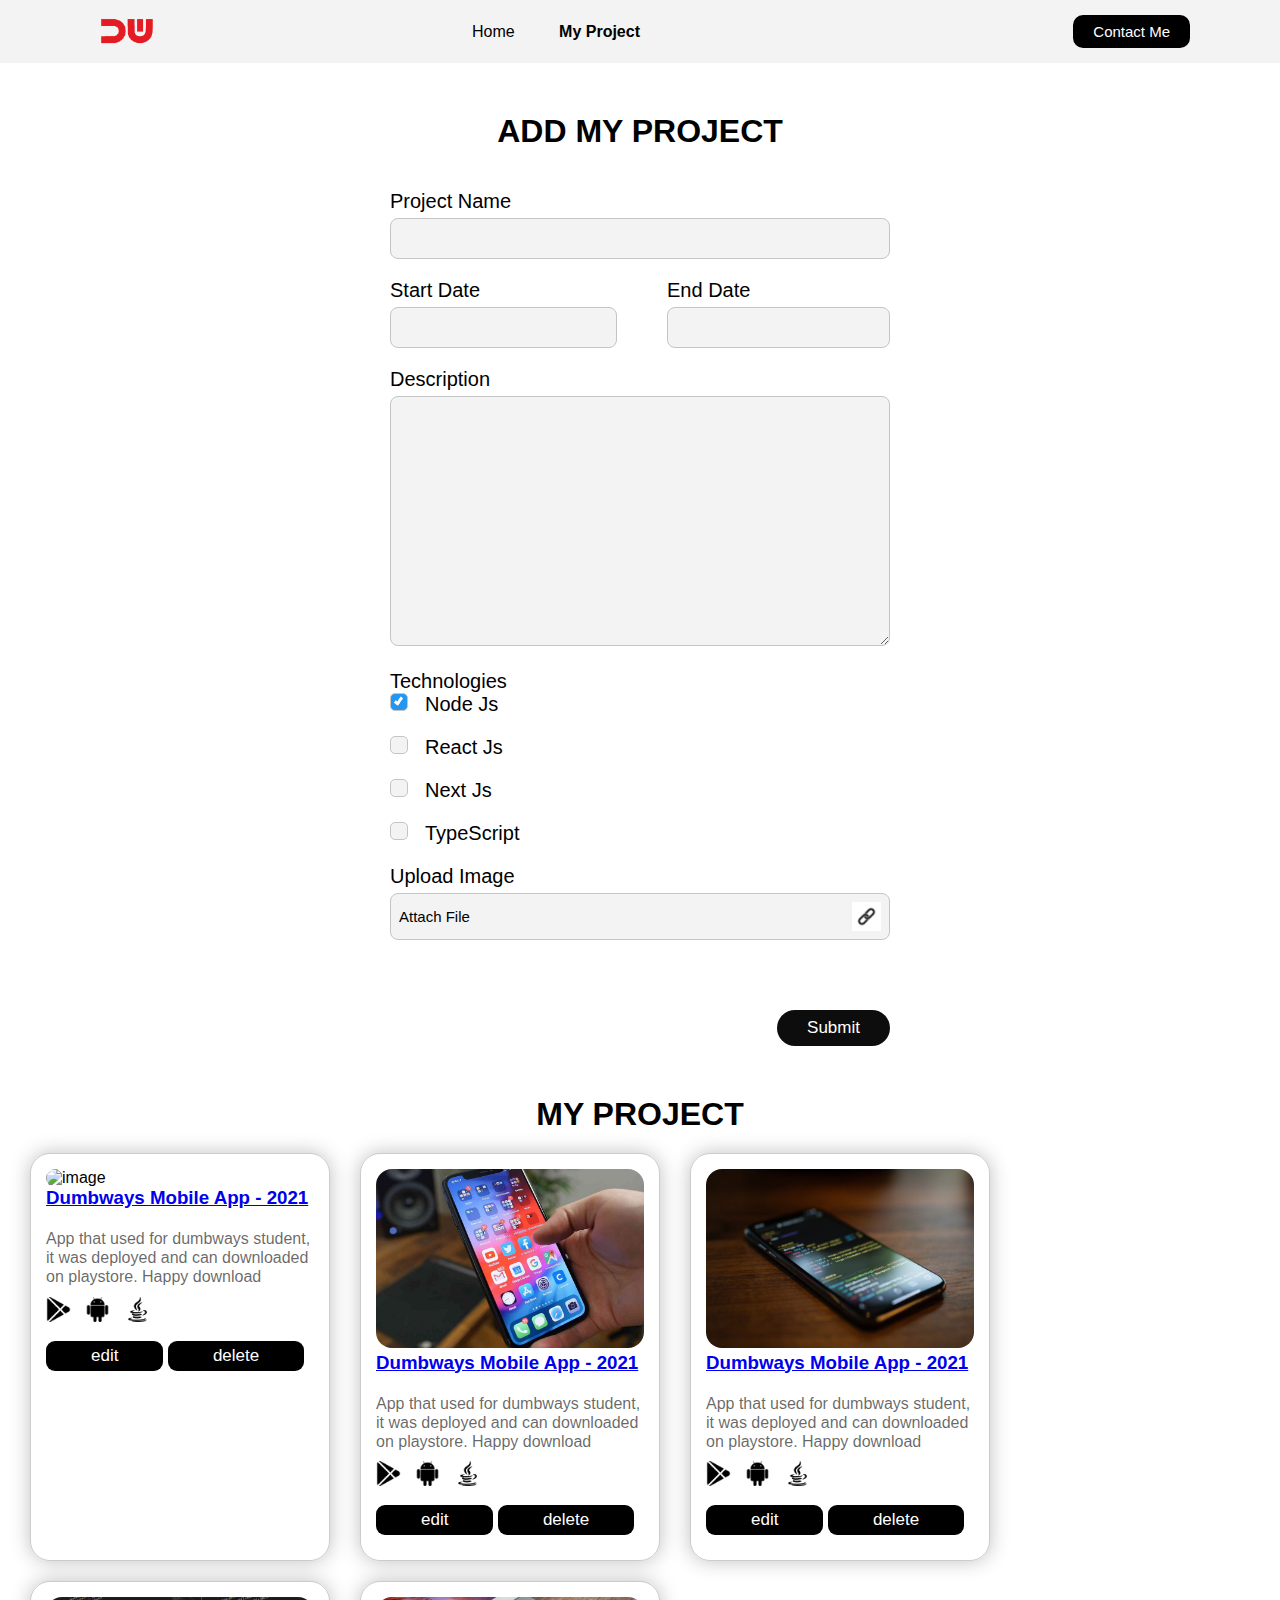
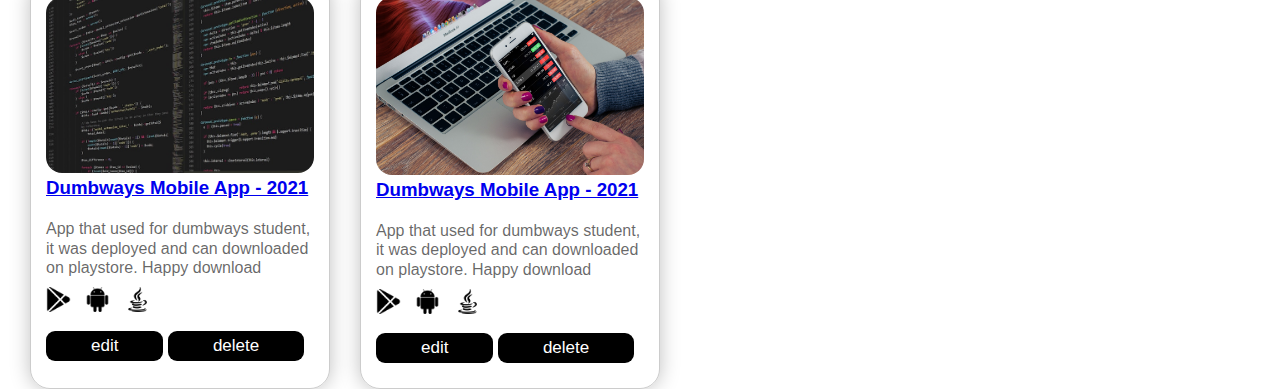
==== blog.html @ 0e5bde99 "first push" ====
<!DOCTYPE html>
<html>
<head>
  <title>Creating Blog Page</title>
  <link rel="stylesheet" href="blog-form.css" />
</head>

<body>
  <!-- NavBar -->
  <nav>
    <div class="left-side">
      <a href="index.html">
        <div class="logo"><a href="index.html"><img src="dumbways.png"></a></div>
      </a>
      <ul>
        <li>
          <a href="index.html">Home</a>
        </li>
        <li>
          <a href="blog.html" class="list-active">My Project</a>
        </li>
      </ul>
    </div>
    <div class="right-side">
      <a href="contact.html"> Contact Me </a>
    </div>
  </nav>
  <!-- Form -->
  <link rel="stylesheet" href="style.css">
  <div class="blog">
    <div class="blog-form">
      <div class="form-container">
        <form onsubmit="addBlog(event)">
          <h1>ADD MY PROJECT</h1>
          <div>
            <label for="input-blog-title">Project Name</label>
            <input id="input-blog-title" />
          </div>
          <div class="start-date">
          <div>
            <label for="input-blog-start date">Start Date</label>
            <input id="input-blog-start date" />
          </div>
          <div class="end-date">
            <label for="input-blog-end date">End Date</label>
            <input id="input-blog-end date" />
          </div>
        </div>
          <div>
            <label for="input-blog-content">Description</label>
            <textarea id="input-blog-content"></textarea>
          </div>
          <div>
            <label for="checkbox-tech">Technologies</label>
            <label class="container">Node Js
              <input type="checkbox" checked="checked">
              <span class="checkmark"></span>
            </label>

            <label class="container">React Js
              <input type="checkbox">
              <span class="checkmark"></span>
            </label>

            <label class="container">Next Js
              <input type="checkbox">
              <span class="checkmark"></span>
            </label>

            <label class="container">TypeScript
              <input type="checkbox">
              <span class="checkmark"></span>
            </label>
          </div>
          <div>

            <label>Upload Image</label>
            <div class="input-blog-image-group">
              <label for="input-blog-image">
                <p>Attach File</p>
                <img src="link.jpg" alt="file" />
              </label>
              <input type="file" id="input-blog-image" hidden />
            </div>
          </div>
          <div class="button-group">
            <button style="
          padding: 8px 30px;
          font-size: 17px;
          background: #0e0d0d;
          border-radius: 20px;
          margin-left: 240px;
          border: none;
          color: #fff;
          cursor: pointer;
          ">Submit
            </button>

          </div>
        </form>
      </div>
    </div>
  </div>
  </div>
  <!-- Form -->
          <center>
            <h1>MY PROJECT</h1>
          </center>
          <div class="project-list">
            <div class="card-1">
              <div class="image">
                <img src="card1.jpg" alt="image" style="width: 100%; border-radius: 16px;" />
              </div>
              <div class="header">
                <h3><a href="web-app1.html">Dumbways Mobile App - 2021</a></h3>
              </div>
              <div class="content">
                <p>
                  App that used for dumbways student, it was deployed and can downloaded on playstore. Happy download
                </p>
              </div>

              <div style="margin-top: 10px">
                <a href="playstore.com"><img src="playstore.png"
                    style="position: relative; cursor:progress; width: 25px; " alt="play-store" target="_blank" /></a>
                <a href="android-logo.com"><img src="android-logo.png" alt="android"
                    style="position:relative; cursor:progress; width: 25px; margin-left: 10px;" target="_blank" /></a>
                <a href="java.com"><img src="java.png"
                    style="position: relative; cursor: progress; width: 25px; margin-left: 10px;" alt="twitter" /></a>
              </div>

              <span>
                <button style="padding: 5px 45px;
          font-size: 17px;
          background: #000000;
          border-radius: 9px;
          border: none;
          color: rgb(255, 255, 255);
          cursor: progress;
          margin-top: 15px;">edit</button>

                <button style="padding: 5px 45px;
          font-size: 17px;
          background: #000000;
          border-radius: 9px;
          border: none;
          color: rgb(255, 255, 255);
          cursor: progress;">delete</button>
              </span>
          </div>
            <div class="card-1">
              <div class="image">
                <img src="card2.jpg" alt="image" style="width: 100%; border-radius: 16px;" />
              </div>
              <div class="header">
                <h3><a href="web.app2.html">Dumbways Mobile App - 2021</a></h3>
              </div>
              <div class="content">
                <p>
                  App that used for dumbways student, it was deployed and can downloaded on playstore. Happy download
                </p>
              </div>

              <div style="margin-top: 10px">
                <a href="playstore.com"><img src="playstore.png"
                    style="position: relative; cursor:progress; width: 25px; " alt="play-store" target="_blank" /></a>
                <a href="android-logo.com"><img src="android-logo.png" alt="android"
                    style="position:relative; cursor:progress; width: 25px; margin-left: 10px;" target="_blank" /></a>
                <a href="java.com"><img src="java.png"
                    style="position: relative; cursor: progress; width: 25px; margin-left: 10px;" alt="twitter" /></a>
              </div>

              <span>
                <button style="padding: 5px 45px;
            font-size: 17px;
            background: #000000;
            border-radius: 9px;
            border: none;
            color: rgb(255, 255, 255);
            cursor: progress;
            margin-top: 15px;">edit</button>

                <button style="padding: 5px 45px;
            font-size: 17px;
            background: #000000;
            border-radius: 9px;
            border: none;
            color: rgb(255, 255, 255);
            cursor: progress;">delete</button>
              </span>
            </div>
            <div class="card-1">
              <div class="image">
                <img src="card-1.jpg" alt="image" style="width: 100%; border-radius: 16px;" />
              </div>
              <div class="header">
                <h3><a href="web-app.html">Dumbways Mobile App - 2021</a></h3>
              </div>
              <div class="content">
                <p>
                  App that used for dumbways student, it was deployed and can downloaded on playstore. Happy download
                </p>
              </div>

              <div style="margin-top: 10px">
                <a href="playstore.com"><img src="playstore.png"
                    style="position: relative; cursor:progress; width: 25px; " alt="play-store" target="_blank" /></a>
                <a href="android-logo.com"><img src="android-logo.png" alt="android"
                    style="position:relative; cursor:progress; width: 25px; margin-left: 10px;" target="_blank" /></a>
                <a href="java.com"><img src="java.png"
                    style="position: relative; cursor: progress; width: 25px; margin-left: 10px;" alt="twitter" /></a>
              </div>

              <span>
                <button style="padding: 5px 45px;
            font-size: 17px;
            background: #000000;
            border-radius: 9px;
            border: none;
            color: rgb(255, 255, 255);
            cursor: progress;
            margin-top: 15px;">edit</button>

                <button style="padding: 5px 45px;
            font-size: 17px;
            background: #000000;
            border-radius: 9px;
            border: none;
            color: rgb(255, 255, 255);
            cursor: progress;">delete</button>
              </span>
            </div>
            <div class="card-1">
              <div class="image">
                <img src="card-4.jpg" alt="image" style="width: 100%; border-radius: 16px;" />
              </div>
              <div class="header">
                <h3><a href="web-app3.html">Dumbways Mobile App - 2021</a></h3>
              </div>
              <div class="content">
                <p>
                  App that used for dumbways student, it was deployed and can downloaded on playstore. Happy download
                </p>
              </div>
  
              <div style="margin-top: 10px">
                <a href="playstore.com"><img src="playstore.png"
                    style="position: relative; cursor:progress; width: 25px; " alt="play-store" target="_blank" /></a>
                <a href="android-logo.com"><img src="android-logo.png" alt="android"
                    style="position:relative; cursor:progress; width: 25px; margin-left: 10px;" target="_blank" /></a>
                <a href="java.com"><img src="java.png"
                    style="position: relative; cursor: progress; width: 25px; margin-left: 10px;" alt="twitter" /></a>
              </div>
  
              <span>
                <button style="padding: 5px 45px;
            font-size: 17px;
            background: #000000;
            border-radius: 9px;
            border: none;
            color: rgb(255, 255, 255);
            cursor: progress;
            margin-top: 15px;">edit</button>
  
                <button style="padding: 5px 45px;
            font-size: 17px;
            background: #000000;
            border-radius: 9px;
            border: none;
            color: rgb(255, 255, 255);
            cursor: progress;">delete</button>
              </span>
            </div> 
            <div class="card-1">
              <div class="image">
                <img src="mobile.jpg" alt="image" style="width: 100%; border-radius: 16px;" />
              </div>
              <div class="header">
                <h3><a href="web-app4.html">Dumbways Mobile App - 2021</a></h3>
              </div>
              <div class="content">
                <p>
                  App that used for dumbways student, it was deployed and can downloaded on playstore. Happy download
                </p>
              </div>
  
              <div style="margin-top: 10px">
                <a href="playstore.com"><img src="playstore.png"
                    style="position: relative; cursor:progress; width: 25px; " alt="play-store" target="_blank" /></a>
                <a href="android-logo.com"><img src="android-logo.png" alt="android"
                    style="position:relative; cursor:progress; width: 25px; margin-left: 10px;" target="_blank" /></a>
                <a href="java.com"><img src="java.png"
                    style="position: relative; cursor: progress; width: 25px; margin-left: 10px;" alt="twitter" /></a>
              </div>
  
              <span>
                <button style="padding: 5px 45px;
            font-size: 17px;
            background: #000000;
            border-radius: 9px;
            border: none;
            color: rgb(255, 255, 255);
            cursor: progress;
            margin-top: 15px;">edit</button>
  
                <button style="padding: 5px 45px;
            font-size: 17px;
            background: #000000;
            border-radius: 9px;
            border: none;
            color: rgb(255, 255, 255);
            cursor: progress;">delete</button>
              </span>
            </div>
          </div>
        </div>
          </div>
        </div>
        </div>
          </div>

      </div>
    </div>
</body>

</html>
---- blog-form.css ----
* {
  margin: 0;
  padding: 0;
  box-sizing: border-box;
  font-family: "Poppins", sans-serif;
}

/* Blog Form */
.blog-form {
  padding: 50px 0;
  display: flex;
  justify-content: center;
}

.blog-form .form-container {
  width: 500px;
}

.blog-form .form-container h1 {
  text-align: center;
  margin-bottom: 40px;
}

.blog-form form label {
  font-size: 20px;
  font-weight: 400;
}

.blog-form form input,
textarea,
select {
  width: 100%;
  font-size: 20px;
  font-weight: 400;
  padding: 8px;
  margin-top: 5px;
  margin-bottom: 20px;
  background: #f4f3f3;
  border: 1px solid #c4c4c4;
  border-radius: 8px;
}

.blog-form form textarea {
  height: 250px;
}

.blog-form form .input-blog-image-group {
  width: 100%;
  font-size: 20px;
  font-weight: 400;
  padding: 8px;
  margin-top: 5px;
  margin-bottom: 20px;
  background: #f4f3f3;
  border: 1px solid #c4c4c4;
  border-radius: 8px;
  cursor: pointer;
}

.blog-form form .input-blog-image-group label p {
  font-size: 15px;
}

.blog-form form .input-blog-image-group label {
  cursor: pointer;
  display: flex;
  align-items: center;
  justify-content: space-between;
}

.blog-form form .button-group {
  text-align: right;
}

.blog-form form button {
  margin-top: 50px;
  padding: 8px 20px;
  font-size: 17px;
  background: #ec4d37;
  border-radius: 8px;
  border: none;
  color: #fff;
  cursor: pointer;
}

.blog hr {
  border: 1px solid #dbdbdb;
  width: 80%;
  margin-right: auto;
  margin-left: auto;
}

.logo img {
    position: relative;
    margin-top: 20%;
    margin-left: 10px;
    margin-bottom: 20%;
    width: 30%;
}

/* Blog list */
.blog .blog-list {
  margin-top: 80px;
  margin-bottom: 80px;
  display: flex;
  align-items: center;
  flex-direction: column;
}

.blog .blog-list .blog-list-item {
  width: 80%;
  padding: 15px;
  margin-bottom: 20px;
  border: 2px solid #dbdbdb;
  border-radius: 8px;
  display: flex;
}

.blog .blog-list .blog-list-item .blog-image {
  flex: 1;
}

.blog .blog-list .blog-list-item .blog-image img {
  width: 100%;
  height: 300px;
  object-fit: cover;
}

.blog .blog-list .blog-list-item .blog-content {
  padding-left: 20px;
  flex: 2;
}

.blog .blog-list .btn-group {
  text-align: right;
  margin-bottom: 20px;
}

.blog .blog-list .btn-group .btn-edit {
  padding: 5px 10px;
  border: 0;
  border-radius: 4px;
  background: #dbdbdb;
}

.blog .blog-list .btn-group .btn-post {
  padding: 5px 10px;
  border: 0;
  border-radius: 4px;
  background: #ec4d37;
  color: #fff;
}

.blog .blog-list h1 a {
  text-decoration: none;
  color: #000000;
}

.blog .blog-list .detail-blog-content {
  font-weight: 300;
  font-size: 12px;
  line-height: 20px;
}

.blog .blog-list .blog-list-item p {
  margin-top: 20px;
  font-weight: normal;
  font-size: 14px;
  line-height: 20px;
  text-align: justify;
}

/* Blog Detail */
.blog-detail {
  display: flex;
  justify-content: center;
}

.blog-detail-container {
  width: 80%;
  margin: 40px 0;
}

.blog-detail-container img {
  width: 100%;
}

.blog-detail-container h1 {
  font-style: normal;
  font-weight: 800;
  font-size: 44px;
  line-height: 120%;
  margin-bottom: 15px;
}

.blog-detail-container .author {
  font-weight: 100;
  font-size: 20px;
  line-height: 120%;
  margin-bottom: 20px;
}

.blog-detail-container p {
  margin-top: 40px;
  font-style: normal;
  font-weight: normal;
  font-size: 24px;
  line-height: 140%;
  text-align: justify;
}

.blog-form form .input-blog-image-group img {
    width: 6%
}

/* Navbar */
nav {
  display: flex;
  background: #f4f3f3;
  height: 7vh;
}

nav div {
  display: flex;
  align-items: center;
  flex: 50%;
}

nav div.left-side {
  padding-left: 90px;
}

nav div.right-side {
  padding-right: 90px;
  display: flex;
  justify-content: flex-end;
}

nav ul {
  list-style-type: none;
  margin-left: 40px;
}

nav ul li {
  display: inline;
  margin-left: 40px;
}

nav ul li a {
  color: #000000;
  text-decoration: none;
}

nav ul li a.list-active {
  color: #ec4d37;
  font-weight: 700;
}

nav .right-side a {
  font-size: 15px;
  padding: 8px 20px;
  background-color: #ec4d37;
  border: none;
  border-radius: 10px;
  color: #fff;
  text-decoration: none;
}

.container {
  display: block;
  position: relative;
  padding-left: 35px;
  margin-bottom: 20px;
  cursor: pointer;
  font-size: 15px;
  -webkit-user-select: none;
  -moz-user-select: none;
  -ms-user-select: none;
  user-select: none;
}

.container input {
  position: absolute;
  opacity: 0;
  cursor: pointer;
  height: 0;
  width: 0;
}

/* Create a custom checkbox */
.checkmark {
  position: absolute;
  top: 0;
  left: 0;
  height: 18px;
  width: 18px;
  background-color: #f4f3f3;
  border: 1px solid #c4c4c4;
  border-radius: 5px;
}

/* On mouse-over, add a grey background color */
.container:hover input ~ .checkmark {
  background-color: #f4f3f3;
}

/* When the checkbox is checked, add a blue background */
.container input:checked ~ .checkmark {
  background-color: #2196F3;
}

.checkmark:after {
  content: "";
  position: absolute;
  display: none;
}

.container input:checked ~ .checkmark:after {
  display: block;
}

/* Style the checkmark/indicator */
.container .checkmark:after {
  left: 5px;
  top: 2px;
  width: 2px;
  height: 6px;
  border: solid white;
  border-width: 0 3px 3px 0;
  -webkit-transform: rotate(35deg);
  -ms-transform: rotate(35deg);
  transform: rotate(35deg);
}

.personal {
  display: flex;
  height: 93vh;
}

.personal .left {
  flex: 50%;
  display: flex;
  justify-content: flex-end;
  align-items: center;
}
---- style.css ----
* {
  margin: 0;
  padding: 0;
  box-sizing: border-box;
  font-family: Arial, Helvetica, sans-serif;
}

/* Navbar */
nav {
  display: flex;
  background: #f4f3f3;
  height: 7vh;
}

nav div {
  display: flex;
  align-items: center;
  flex: 50%;
}

nav div.left-side {
  padding-left: 90px;
}

nav div.right-side {
  padding-right: 90px;
  display: flex;
  justify-content: flex-end;
}

nav ul {
  list-style-type: none;
  margin-left: 40px;
}

nav ul li {
  display: inline;
  margin-left: 40px;
}

nav ul li a {
  color: #000000;
  text-decoration: none;
}

nav ul li a.list-active {
  color: #000000;
  font-weight: 700;
}

nav .right-side a {
  font-size: 15px;
  padding: 8px 20px;
  background-color: #000000;
  border: none;
  border-radius: 10px;
  color: #fff;
  text-decoration: none;
}

.logo img {
  position: relative;
  margin-top: 20%;
  margin-left: 10px;
  margin-bottom: 20%;
  width: 30%;
}

/* Card Profile */

.personal {
  display: flex;
  height: 93vh;
}

.personal .left {
  flex: 50%;
  display: flex;
  justify-content: flex-end;
  align-items: center;
}

.personal .right {
  flex: 50%;
  display: flex;
  position: relative;
}
/* Form Contact */

.form-contact {
  height: 93vh;
  display: flex;
  justify-content: center;
  align-items: center;
}

.form-contact form label {
  font-size: 20px;
  font-weight: 400;
}

.form-contact form input,
textarea,
select {
  width: 100%;
  font-size: 20px;
  font-weight: 400;
  padding: 8px;
  margin-top: 5px;
  margin-bottom: 20px;
  background: #f4f3f3;
  border: 1px solid #c4c4c4;
  border-radius: 8px;
}

.form-contact form textarea {
  height: 100px;
}

.form-contact form button {
  padding: 8px 30px;
  font-size: 17px;
  background: #000000;
  border-radius: 10px;
  border: none;
  color: #fff;
  cursor: pointer;
}

/* Blog Form */
.blog-form {
  padding: 50px 0;
  display: flex;
  justify-content: center;
}

.blog-form .form-container {
  width: 500px;
}

.blog-form .form-container h1 {
  text-align: center;
  margin-bottom: 40px;
}

.blog-form form label {
  font-size: 20px;
  font-weight: 400;
}

.blog-form form input,
textarea,
select {
  width: 100%;
  font-size: 20px;
  font-weight: 400;
  padding: 8px;
  margin-top: 5px;
  margin-bottom: 20px;
  background: #f4f3f3;
  border: 1px solid #c4c4c4;
  border-radius: 8px;
}

.blog-form form textarea {
  height: 250px;
}

.blog-form form .input-blog-image-group {
  width: 100%;
  font-size: 20px;
  font-weight: 400;
  padding: 8px;
  margin-top: 5px;
  margin-bottom: 20px;
  background: #f4f3f3;
  border: 1px solid #c4c4c4;
  border-radius: 8px;
  cursor: pointer;
}

.blog-form form .input-blog-image-group label p {
  font-size: 15px;
}

.blog-form form .input-blog-image-group label {
  cursor: pointer;
  display: flex;
  align-items: center;
  justify-content: space-between;
}

.blog-form form .button-group {
  text-align: right;
}

.blog-form form button {
  margin-top: 50px;
  padding: 8px 20px;
  font-size: 17px;
  background: #ec4d37;
  border-radius: 8px;
  border: none;
  color: #fff;
  cursor: pointer;
}

.blog hr {
  border: 1px solid #dbdbdb;
  width: 80%;
  margin-right: auto;
  margin-left: auto;
}

/* Blog list */
.blog .blog-list {
  margin-top: 80px;
  margin-bottom: 80px;
  display: flex;
  align-items: center;
  flex-direction: column;
}

.blog .blog-list .blog-list-item {
  width: 80%;
  padding: 15px;
  margin-bottom: 20px;
  border: 2px solid #dbdbdb;
  border-radius: 8px;
  display: flex;
}

.blog .blog-list .blog-list-item .blog-image {
  flex: 1;
}

.blog .blog-list .blog-list-item .blog-image img {
  width: 100%;
  height: 300px;
  object-fit: cover;
}

.blog .blog-list .blog-list-item .blog-content {
  padding-left: 20px;
  flex: 2;
}

.blog .blog-list .btn-group {
  text-align: right;
  margin-bottom: 20px;
}

.blog .blog-list .btn-group .btn-edit {
  padding: 5px 10px;
  border: 0;
  border-radius: 4px;
  background: #dbdbdb;
}

.blog .blog-list .btn-group .btn-post {
  padding: 5px 10px;
  border: 0;
  border-radius: 4px;
  background: #ec4d37;
  color: #fff;
}

.blog .blog-list h1 a {
  text-decoration: none;
  color: #000000;
}

.blog .blog-list .detail-blog-content {
  font-weight: 300;
  font-size: 12px;
  line-height: 20px;
}

.blog .blog-list .blog-list-item p {
  margin-top: 20px;
  font-weight: normal;
  font-size: 14px;
  line-height: 20px;
  text-align: justify;
}

.project-list {
    display: flex;
    flex-wrap: wrap;
}

/* Blog Detail */
.blog-detail {
  display: flex;
  justify-content: center;
}

.blog-detail-container {
  width: 80%;
  margin: 40px 0;
}

.blog-detail-container img {
  width: 100%;
}

.blog-detail-container h1 {
  font-style: normal;
  font-weight: 800;
  font-size: 44px;
  line-height: 120%;
  margin-bottom: 15px;
}

.blog-detail-container .author {
  font-weight: 100;
  font-size: 20px;
  line-height: 120%;
  margin-bottom: 20px;
}

.blog-detail-container p {
  margin-top: 40px;
  font-style: normal;
  font-weight: normal;
  font-size: 24px;
  line-height: 140%;
  text-align: justify;
}

.card-1 {
  width: 300px;
  border: 1px solid #00000033;
  border-radius: 20px;
  padding: 15px 15px 25px 15px;
  box-shadow: 0px 0px 20px #00000040;
  margin-top: 20px;
  transition: 0.4s;
  margin-left: 30px;
}

.card-1 .image img {
  width: 100%;
  border-radius: 16px;
}

.card-1 .header h1 {
  text-align: left;
  margin-top: 7%;
}

.card-1 .content p {
  text-align: left;
  color: rgba(0, 0, 0, 0.6);
  line-height: 120%;
  margin-top: 20px;
}

.project-list {
  display: flex;
  flex-wrap: wrap;
}

.blog-form .form-container .start-date {
  display: flex;
  width: 500px;
}

.blog-form .form-container .start-date .end-date {
  margin-left: 50px;
}
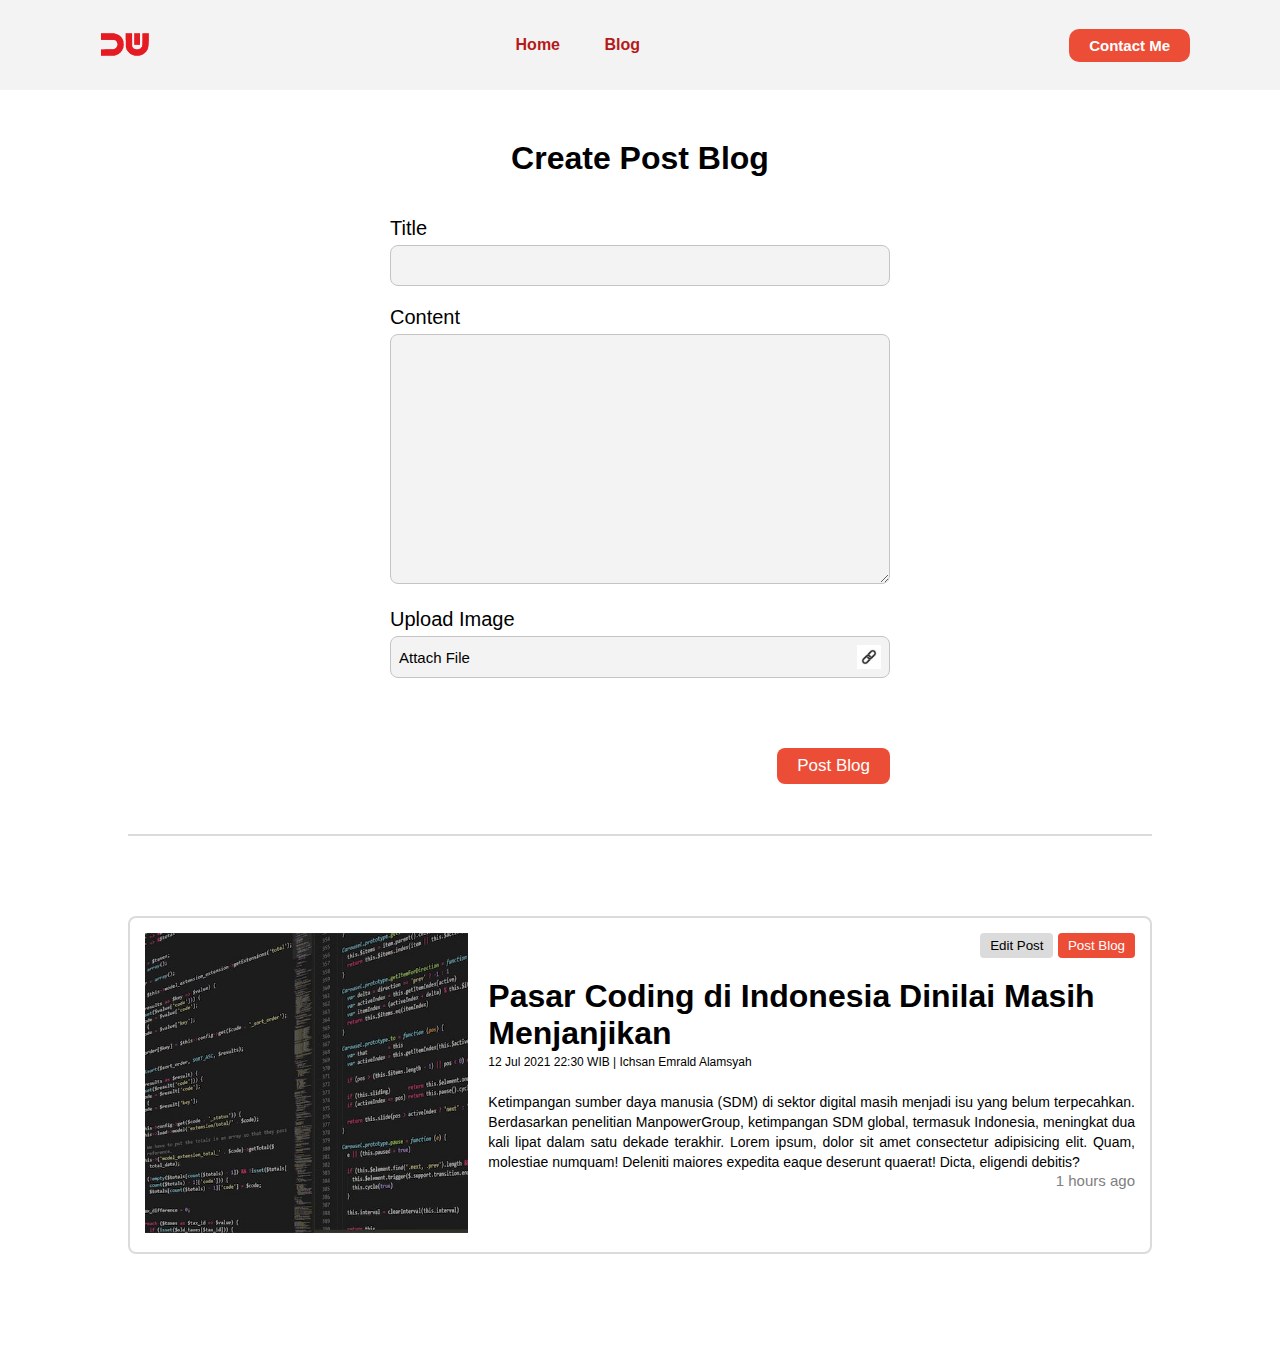
==== commit 12e971c7: "sixth project" ====
--- a/blog.html
+++ b/blog.html
@@ -1,326 +1,86 @@
 <!DOCTYPE html>
-<html>
-<head>
-  <title>Creating Blog Page</title>
-  <link rel="stylesheet" href="blog-form.css" />
-</head>
-
-<body>
-  <!-- NavBar -->
-  <nav>
-    <div class="left-side">
-      <a href="index.html">
-        <div class="logo"><a href="index.html"><img src="dumbways.png"></a></div>
-      </a>
-      <ul>
-        <li>
-          <a href="index.html">Home</a>
-        </li>
-        <li>
-          <a href="blog.html" class="list-active">My Project</a>
-        </li>
-      </ul>
-    </div>
-    <div class="right-side">
-      <a href="contact.html"> Contact Me </a>
-    </div>
-  </nav>
-  <!-- Form -->
-  <link rel="stylesheet" href="style.css">
-  <div class="blog">
-    <div class="blog-form">
-      <div class="form-container">
-        <form onsubmit="addBlog(event)">
-          <h1>ADD MY PROJECT</h1>
-          <div>
-            <label for="input-blog-title">Project Name</label>
-            <input id="input-blog-title" />
+<html lang="en">
+    <head>
+      <meta charset="UTF-8">
+      <meta http-equiv="X-UA-Compatible" content="IE=edge">
+      <meta name="viewport" content="width=device-width, initial-scale=1.0">
+      <link rel="stylesheet" href="style.css">
+      <title>Blog Page</title>
+    </head>
+  <body>
+    <nav>
+        <div class="left-side">
+          <div class="logo"><a href="index.html"><img src="dumbways.png"></a></div>
+          <ul>
+            <li>
+              <a href="home.html">Home</a>
+            </li>
+            <li>
+              <a href="blog.html" class="list-active">Blog</a>
+            </li>
+          </ul>
+        </div>
+        <div class="right-side">
+          <a href="contact.html"> Contact Me </a>
+        </div>
+    </nav>
+    <!-- Blog Form-->
+    <div class="blog">
+      <div class="blog-form">
+        <div class="form-container">
+          <form onsubmit="addBlog(event)">
+            <h1>Create Post Blog</h1>
+            <div>
+              <label for="input-blog-title">Title</label>
+              <input id="input-blog-title" />
+            </div>
+            <div>
+              <label for="input-blog-content">Content</label>
+              <textarea id="input-blog-content"></textarea>
+            </div>
+            <div>
+              <label>Upload Image</label>
+              <div class="input-blog-image-group">
+                <label for="input-blog-image">
+                  <p>Attach File</p>
+                  <img src="link.jpg" alt="file" style="width: 5%;" />
+                </label>
+                <input type="file" id="input-blog-image" hidden />
+              </div>
+            </div>
+            <div class="button-group">
+              <button>Post Blog</button>
+            </div>
+            <script src="blog.js"></script>
+          </form>
+      </div>
+      </div>
+      <hr class="line" />
+     <div id="contents" class="blog-list">
+      <div class="blog-list-item">
+        <div class="blog-image">
+          <img src="card-4.jpg" alt="" />
+        </div>
+        <div class="blog-content">
+          <div class="btn-group">
+            <button class="btn-edit">Edit Post</button>
+            <button class="btn-post">Post Blog</button>
           </div>
-          <div class="start-date">
-          <div>
-            <label for="input-blog-start date">Start Date</label>
-            <input id="input-blog-start date" />
+          <h1>
+            <a href="blog-detail.html" target="_blank">Pasar Coding di Indonesia Dinilai Masih Menjanjikan</a>
+          </h1>
+          <div class="detail-blog-content">
+            12 Jul 2021 22:30 WIB | Ichsan Emrald Alamsyah
           </div>
-          <div class="end-date">
-            <label for="input-blog-end date">End Date</label>
-            <input id="input-blog-end date" />
-          </div>
-        </div>
-          <div>
-            <label for="input-blog-content">Description</label>
-            <textarea id="input-blog-content"></textarea>
-          </div>
-          <div>
-            <label for="checkbox-tech">Technologies</label>
-            <label class="container">Node Js
-              <input type="checkbox" checked="checked">
-              <span class="checkmark"></span>
-            </label>
-
-            <label class="container">React Js
-              <input type="checkbox">
-              <span class="checkmark"></span>
-            </label>
-
-            <label class="container">Next Js
-              <input type="checkbox">
-              <span class="checkmark"></span>
-            </label>
-
-            <label class="container">TypeScript
-              <input type="checkbox">
-              <span class="checkmark"></span>
-            </label>
-          </div>
-          <div>
-
-            <label>Upload Image</label>
-            <div class="input-blog-image-group">
-              <label for="input-blog-image">
-                <p>Attach File</p>
-                <img src="link.jpg" alt="file" />
-              </label>
-              <input type="file" id="input-blog-image" hidden />
-            </div>
-          </div>
-          <div class="button-group">
-            <button style="
-          padding: 8px 30px;
-          font-size: 17px;
-          background: #0e0d0d;
-          border-radius: 20px;
-          margin-left: 240px;
-          border: none;
-          color: #fff;
-          cursor: pointer;
-          ">Submit
-            </button>
-
-          </div>
-        </form>
-      </div>
-    </div>
-  </div>
-  </div>
-  <!-- Form -->
-          <center>
-            <h1>MY PROJECT</h1>
-          </center>
-          <div class="project-list">
-            <div class="card-1">
-              <div class="image">
-                <img src="card1.jpg" alt="image" style="width: 100%; border-radius: 16px;" />
-              </div>
-              <div class="header">
-                <h3><a href="web-app1.html">Dumbways Mobile App - 2021</a></h3>
-              </div>
-              <div class="content">
-                <p>
-                  App that used for dumbways student, it was deployed and can downloaded on playstore. Happy download
-                </p>
-              </div>
-
-              <div style="margin-top: 10px">
-                <a href="playstore.com"><img src="playstore.png"
-                    style="position: relative; cursor:progress; width: 25px; " alt="play-store" target="_blank" /></a>
-                <a href="android-logo.com"><img src="android-logo.png" alt="android"
-                    style="position:relative; cursor:progress; width: 25px; margin-left: 10px;" target="_blank" /></a>
-                <a href="java.com"><img src="java.png"
-                    style="position: relative; cursor: progress; width: 25px; margin-left: 10px;" alt="twitter" /></a>
-              </div>
-
-              <span>
-                <button style="padding: 5px 45px;
-          font-size: 17px;
-          background: #000000;
-          border-radius: 9px;
-          border: none;
-          color: rgb(255, 255, 255);
-          cursor: progress;
-          margin-top: 15px;">edit</button>
-
-                <button style="padding: 5px 45px;
-          font-size: 17px;
-          background: #000000;
-          border-radius: 9px;
-          border: none;
-          color: rgb(255, 255, 255);
-          cursor: progress;">delete</button>
-              </span>
-          </div>
-            <div class="card-1">
-              <div class="image">
-                <img src="card2.jpg" alt="image" style="width: 100%; border-radius: 16px;" />
-              </div>
-              <div class="header">
-                <h3><a href="web.app2.html">Dumbways Mobile App - 2021</a></h3>
-              </div>
-              <div class="content">
-                <p>
-                  App that used for dumbways student, it was deployed and can downloaded on playstore. Happy download
-                </p>
-              </div>
-
-              <div style="margin-top: 10px">
-                <a href="playstore.com"><img src="playstore.png"
-                    style="position: relative; cursor:progress; width: 25px; " alt="play-store" target="_blank" /></a>
-                <a href="android-logo.com"><img src="android-logo.png" alt="android"
-                    style="position:relative; cursor:progress; width: 25px; margin-left: 10px;" target="_blank" /></a>
-                <a href="java.com"><img src="java.png"
-                    style="position: relative; cursor: progress; width: 25px; margin-left: 10px;" alt="twitter" /></a>
-              </div>
-
-              <span>
-                <button style="padding: 5px 45px;
-            font-size: 17px;
-            background: #000000;
-            border-radius: 9px;
-            border: none;
-            color: rgb(255, 255, 255);
-            cursor: progress;
-            margin-top: 15px;">edit</button>
-
-                <button style="padding: 5px 45px;
-            font-size: 17px;
-            background: #000000;
-            border-radius: 9px;
-            border: none;
-            color: rgb(255, 255, 255);
-            cursor: progress;">delete</button>
-              </span>
-            </div>
-            <div class="card-1">
-              <div class="image">
-                <img src="card-1.jpg" alt="image" style="width: 100%; border-radius: 16px;" />
-              </div>
-              <div class="header">
-                <h3><a href="web-app.html">Dumbways Mobile App - 2021</a></h3>
-              </div>
-              <div class="content">
-                <p>
-                  App that used for dumbways student, it was deployed and can downloaded on playstore. Happy download
-                </p>
-              </div>
-
-              <div style="margin-top: 10px">
-                <a href="playstore.com"><img src="playstore.png"
-                    style="position: relative; cursor:progress; width: 25px; " alt="play-store" target="_blank" /></a>
-                <a href="android-logo.com"><img src="android-logo.png" alt="android"
-                    style="position:relative; cursor:progress; width: 25px; margin-left: 10px;" target="_blank" /></a>
-                <a href="java.com"><img src="java.png"
-                    style="position: relative; cursor: progress; width: 25px; margin-left: 10px;" alt="twitter" /></a>
-              </div>
-
-              <span>
-                <button style="padding: 5px 45px;
-            font-size: 17px;
-            background: #000000;
-            border-radius: 9px;
-            border: none;
-            color: rgb(255, 255, 255);
-            cursor: progress;
-            margin-top: 15px;">edit</button>
-
-                <button style="padding: 5px 45px;
-            font-size: 17px;
-            background: #000000;
-            border-radius: 9px;
-            border: none;
-            color: rgb(255, 255, 255);
-            cursor: progress;">delete</button>
-              </span>
-            </div>
-            <div class="card-1">
-              <div class="image">
-                <img src="card-4.jpg" alt="image" style="width: 100%; border-radius: 16px;" />
-              </div>
-              <div class="header">
-                <h3><a href="web-app3.html">Dumbways Mobile App - 2021</a></h3>
-              </div>
-              <div class="content">
-                <p>
-                  App that used for dumbways student, it was deployed and can downloaded on playstore. Happy download
-                </p>
-              </div>
-  
-              <div style="margin-top: 10px">
-                <a href="playstore.com"><img src="playstore.png"
-                    style="position: relative; cursor:progress; width: 25px; " alt="play-store" target="_blank" /></a>
-                <a href="android-logo.com"><img src="android-logo.png" alt="android"
-                    style="position:relative; cursor:progress; width: 25px; margin-left: 10px;" target="_blank" /></a>
-                <a href="java.com"><img src="java.png"
-                    style="position: relative; cursor: progress; width: 25px; margin-left: 10px;" alt="twitter" /></a>
-              </div>
-  
-              <span>
-                <button style="padding: 5px 45px;
-            font-size: 17px;
-            background: #000000;
-            border-radius: 9px;
-            border: none;
-            color: rgb(255, 255, 255);
-            cursor: progress;
-            margin-top: 15px;">edit</button>
-  
-                <button style="padding: 5px 45px;
-            font-size: 17px;
-            background: #000000;
-            border-radius: 9px;
-            border: none;
-            color: rgb(255, 255, 255);
-            cursor: progress;">delete</button>
-              </span>
-            </div> 
-            <div class="card-1">
-              <div class="image">
-                <img src="mobile.jpg" alt="image" style="width: 100%; border-radius: 16px;" />
-              </div>
-              <div class="header">
-                <h3><a href="web-app4.html">Dumbways Mobile App - 2021</a></h3>
-              </div>
-              <div class="content">
-                <p>
-                  App that used for dumbways student, it was deployed and can downloaded on playstore. Happy download
-                </p>
-              </div>
-  
-              <div style="margin-top: 10px">
-                <a href="playstore.com"><img src="playstore.png"
-                    style="position: relative; cursor:progress; width: 25px; " alt="play-store" target="_blank" /></a>
-                <a href="android-logo.com"><img src="android-logo.png" alt="android"
-                    style="position:relative; cursor:progress; width: 25px; margin-left: 10px;" target="_blank" /></a>
-                <a href="java.com"><img src="java.png"
-                    style="position: relative; cursor: progress; width: 25px; margin-left: 10px;" alt="twitter" /></a>
-              </div>
-  
-              <span>
-                <button style="padding: 5px 45px;
-            font-size: 17px;
-            background: #000000;
-            border-radius: 9px;
-            border: none;
-            color: rgb(255, 255, 255);
-            cursor: progress;
-            margin-top: 15px;">edit</button>
-  
-                <button style="padding: 5px 45px;
-            font-size: 17px;
-            background: #000000;
-            border-radius: 9px;
-            border: none;
-            color: rgb(255, 255, 255);
-            cursor: progress;">delete</button>
-              </span>
-            </div>
-          </div>
-        </div>
-          </div>
-        </div>
-        </div>
-          </div>
-
-      </div>
-    </div>
-</body>
-
-</html>+          <p>
+            Ketimpangan sumber daya manusia (SDM) di sektor digital masih
+            menjadi isu yang belum terpecahkan. Berdasarkan penelitian
+            ManpowerGroup, ketimpangan SDM global, termasuk Indonesia,
+            meningkat dua kali lipat dalam satu dekade terakhir. Lorem ipsum,
+            dolor sit amet consectetur adipisicing elit. Quam, molestiae
+            numquam! Deleniti maiores expedita eaque deserunt quaerat! Dicta,
+            eligendi debitis?
+          </p>
+          <div style="text-align: right">
+            <span style="font-size: 15px; color: grey">1 hours ago</span>
+          </div>--- a/style.css
+++ b/style.css
@@ -1,130 +1,72 @@
 * {
-  margin: 0;
-  padding: 0;
-  box-sizing: border-box;
-  font-family: Arial, Helvetica, sans-serif;
+    margin: 0;
+    padding: 0;
+    box-sizing: border-box;
+    font-family: "Poppins", sans-serif;
 }
 
 /* Navbar */
 nav {
-  display: flex;
-  background: #f4f3f3;
-  height: 7vh;
-}
-
+    display: flex;
+    background: #f4f3f3;
+    height: 10vh;
+}
+  
 nav div {
-  display: flex;
-  align-items: center;
-  flex: 50%;
-}
-
+    display: flex;
+    align-items: center;
+    flex: 50%;
+}
+  
 nav div.left-side {
-  padding-left: 90px;
-}
-
+    padding-left: 90px;
+}
+  
 nav div.right-side {
-  padding-right: 90px;
-  display: flex;
-  justify-content: flex-end;
-}
-
+    padding-right: 90px;
+    display: flex;
+    justify-content: flex-end;
+}
+  
 nav ul {
-  list-style-type: none;
-  margin-left: 40px;
-}
-
+    list-style-type: none;
+    margin-left: 40px;
+}
+  
 nav ul li {
-  display: inline;
-  margin-left: 40px;
-}
-
+    display: inline;
+    margin-left: 40px;
+}
+
+.logo img {
+    position: relative;
+    margin-top: 20%;
+    margin-left: 10px;
+    margin-bottom: 20%;
+    width: 50px;
+}
+  
 nav ul li a {
-  color: #000000;
-  text-decoration: none;
-}
-
+    color: #b61919;
+    text-decoration: none;  
+    font-weight: bold;
+}
+  
 nav ul li a.list-active {
-  color: #000000;
-  font-weight: 700;
+    color: #b61919;
+    font-weight: 700;
 }
 
 nav .right-side a {
-  font-size: 15px;
-  padding: 8px 20px;
-  background-color: #000000;
-  border: none;
-  border-radius: 10px;
-  color: #fff;
-  text-decoration: none;
-}
-
-.logo img {
-  position: relative;
-  margin-top: 20%;
-  margin-left: 10px;
-  margin-bottom: 20%;
-  width: 30%;
-}
-
-/* Card Profile */
-
-.personal {
-  display: flex;
-  height: 93vh;
-}
-
-.personal .left {
-  flex: 50%;
-  display: flex;
-  justify-content: flex-end;
-  align-items: center;
-}
-
-.personal .right {
-  flex: 50%;
-  display: flex;
-  position: relative;
-}
-/* Form Contact */
-
-.form-contact {
-  height: 93vh;
-  display: flex;
-  justify-content: center;
-  align-items: center;
-}
-
-.form-contact form label {
-  font-size: 20px;
-  font-weight: 400;
-}
-
-.form-contact form input,
-textarea,
-select {
-  width: 100%;
-  font-size: 20px;
-  font-weight: 400;
-  padding: 8px;
-  margin-top: 5px;
-  margin-bottom: 20px;
-  background: #f4f3f3;
-  border: 1px solid #c4c4c4;
-  border-radius: 8px;
-}
-
-.form-contact form textarea {
-  height: 100px;
-}
-
-.form-contact form button {
-  padding: 8px 30px;
-  font-size: 17px;
-  background: #000000;
-  border-radius: 10px;
-  border: none;
-  color: #fff;
-  cursor: pointer;
+    font-size: 15px;
+    padding: 8px 20px;
+    background-color: #ec4d37;
+    border: none;
+    border-radius: 10px;
+    color: #fff;
+    font-weight: bold;
+    text-decoration: none;
+    position: relative;
 }
 
 /* Blog Form */
@@ -214,158 +156,73 @@
 
 /* Blog list */
 .blog .blog-list {
-  margin-top: 80px;
-  margin-bottom: 80px;
-  display: flex;
-  align-items: center;
-  flex-direction: column;
-}
-
+    margin-top: 80px;
+    margin-bottom: 80px;
+    display: flex;
+    align-items: center;
+    flex-direction: column;
+}
+  
 .blog .blog-list .blog-list-item {
-  width: 80%;
-  padding: 15px;
-  margin-bottom: 20px;
-  border: 2px solid #dbdbdb;
-  border-radius: 8px;
-  display: flex;
-}
-
+    width: 80%;
+    padding: 15px;
+    margin-bottom: 20px;
+    border: 2px solid #dbdbdb;
+    border-radius: 8px;
+    display: flex;
+}
+  
 .blog .blog-list .blog-list-item .blog-image {
-  flex: 1;
-}
-
+    flex: 1;
+}
+  
 .blog .blog-list .blog-list-item .blog-image img {
-  width: 100%;
-  height: 300px;
-  object-fit: cover;
-}
-
+    width: 100%;
+    height: 300px;
+    object-fit: cover;
+}
+  
 .blog .blog-list .blog-list-item .blog-content {
-  padding-left: 20px;
-  flex: 2;
-}
-
+    padding-left: 20px;
+    flex: 2;
+}
+  
 .blog .blog-list .btn-group {
-  text-align: right;
-  margin-bottom: 20px;
-}
-
+    text-align: right;
+    margin-bottom: 20px;
+}
+  
 .blog .blog-list .btn-group .btn-edit {
-  padding: 5px 10px;
-  border: 0;
-  border-radius: 4px;
-  background: #dbdbdb;
-}
-
+    padding: 5px 10px;
+    border: 0;
+    border-radius: 4px;
+    background: #dbdbdb;
+}
+  
 .blog .blog-list .btn-group .btn-post {
-  padding: 5px 10px;
-  border: 0;
-  border-radius: 4px;
-  background: #ec4d37;
-  color: #fff;
-}
-
+    padding: 5px 10px;
+    border: 0;
+    border-radius: 4px;
+    background: #ec4d37;
+    color: #fff;
+}
+  
 .blog .blog-list h1 a {
-  text-decoration: none;
-  color: #000000;
-}
-
+    text-decoration: none;
+    color: #000000;
+}
+  
 .blog .blog-list .detail-blog-content {
-  font-weight: 300;
-  font-size: 12px;
-  line-height: 20px;
-}
-
+    font-weight: 300;
+    font-size: 12px;
+    line-height: 20px;
+}
+  
 .blog .blog-list .blog-list-item p {
-  margin-top: 20px;
-  font-weight: normal;
-  font-size: 14px;
-  line-height: 20px;
-  text-align: justify;
-}
-
-.project-list {
-    display: flex;
-    flex-wrap: wrap;
-}
-
-/* Blog Detail */
-.blog-detail {
-  display: flex;
-  justify-content: center;
-}
-
-.blog-detail-container {
-  width: 80%;
-  margin: 40px 0;
-}
-
-.blog-detail-container img {
-  width: 100%;
-}
-
-.blog-detail-container h1 {
-  font-style: normal;
-  font-weight: 800;
-  font-size: 44px;
-  line-height: 120%;
-  margin-bottom: 15px;
-}
-
-.blog-detail-container .author {
-  font-weight: 100;
-  font-size: 20px;
-  line-height: 120%;
-  margin-bottom: 20px;
-}
-
-.blog-detail-container p {
-  margin-top: 40px;
-  font-style: normal;
-  font-weight: normal;
-  font-size: 24px;
-  line-height: 140%;
-  text-align: justify;
-}
-
-.card-1 {
-  width: 300px;
-  border: 1px solid #00000033;
-  border-radius: 20px;
-  padding: 15px 15px 25px 15px;
-  box-shadow: 0px 0px 20px #00000040;
-  margin-top: 20px;
-  transition: 0.4s;
-  margin-left: 30px;
-}
-
-.card-1 .image img {
-  width: 100%;
-  border-radius: 16px;
-}
-
-.card-1 .header h1 {
-  text-align: left;
-  margin-top: 7%;
-}
-
-.card-1 .content p {
-  text-align: left;
-  color: rgba(0, 0, 0, 0.6);
-  line-height: 120%;
-  margin-top: 20px;
-}
-
-.project-list {
-  display: flex;
-  flex-wrap: wrap;
-}
-
-.blog-form .form-container .start-date {
-  display: flex;
-  width: 500px;
-}
-
-.blog-form .form-container .start-date .end-date {
-  margin-left: 50px;
-}+    margin-top: 20px;
+    font-weight: normal;
+    font-size: 14px;
+    line-height: 20px;
+    text-align: justify;
+}
+
